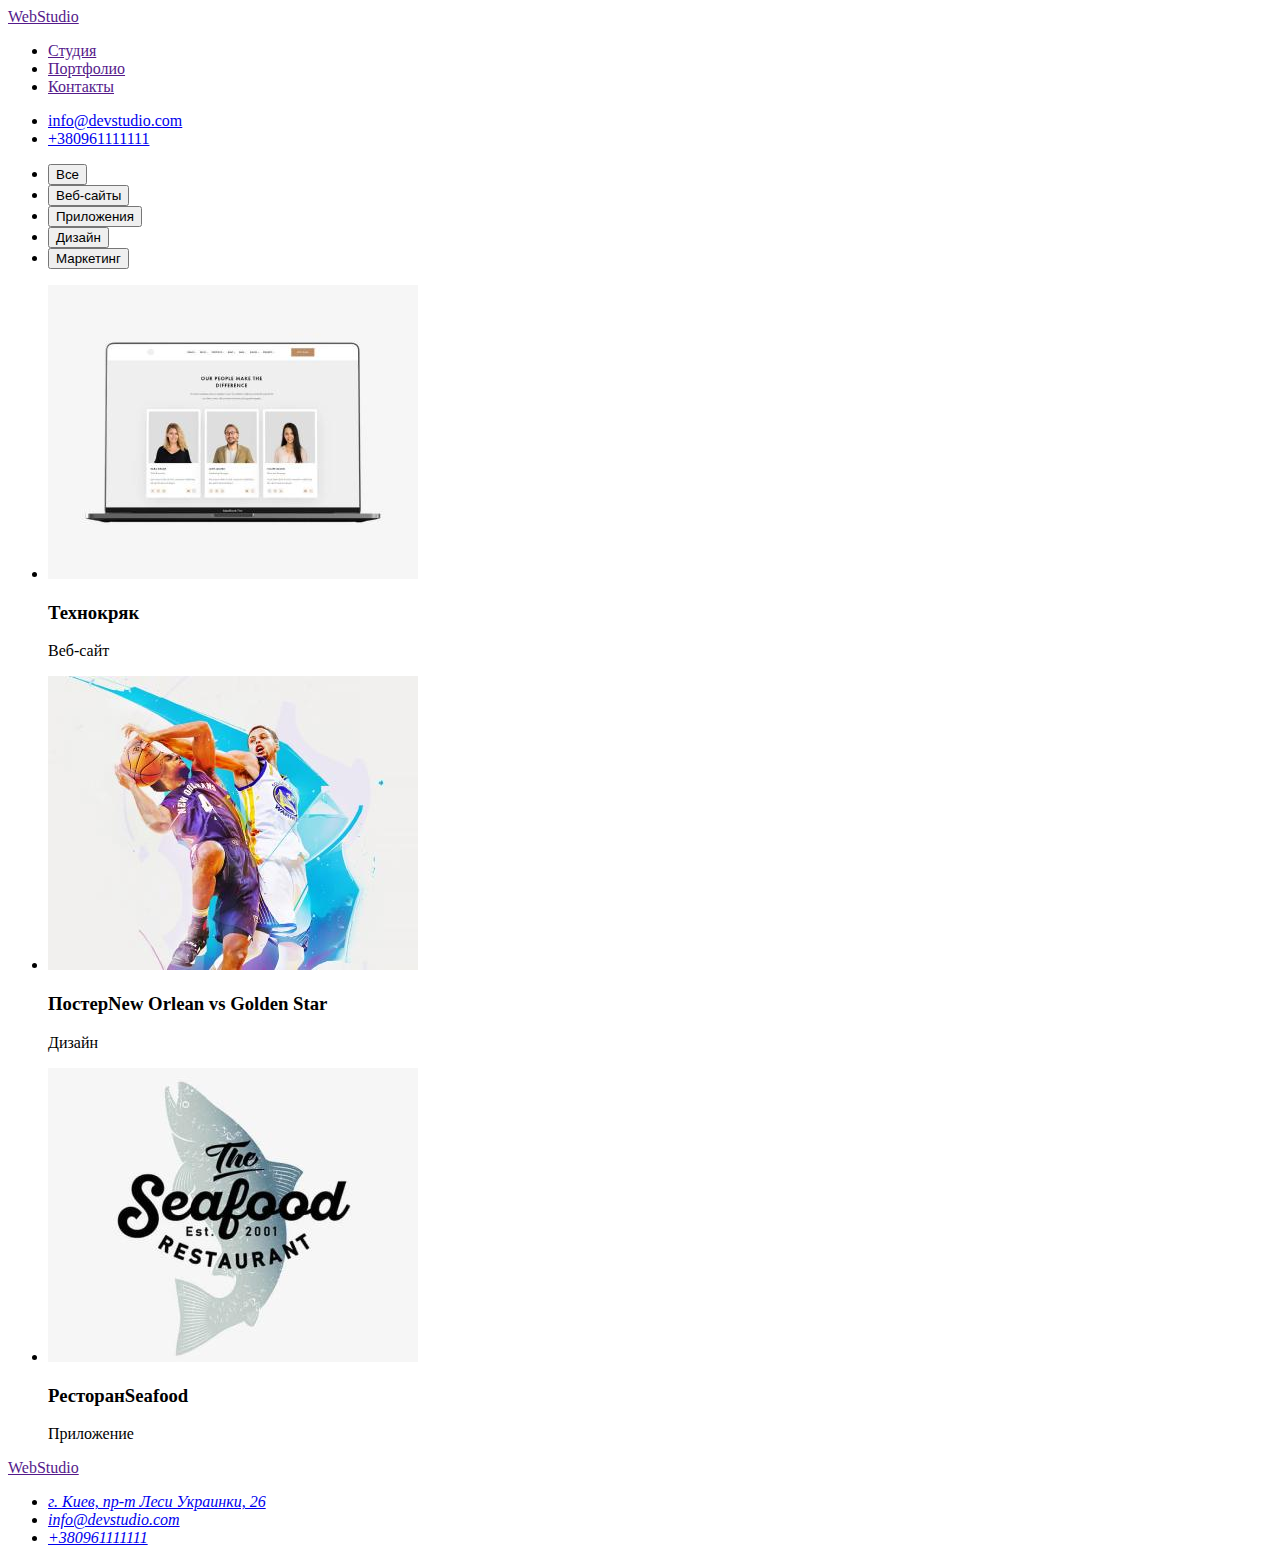
==== portfolio.html @ 739d7d6f "1" ====
<!DOCTYPE html>
<html lang="ru">
<head>
    <meta charset="UTF-8">
    <meta http-equiv="X-UA-Compatible" content="IE=edge">
    <meta name="viewport" content="width=device-width, initial-scale=1.0">
    <title>Document</title>
</head>
<body>
    <div>
<!-- Новигация, контакты и тд -->
    <header>
        <nav>
            <a href="" lang="en">WebStudio</a>

            <ul>
                <li><a href="">Студия</a></li>
                <li><a href="">Портфолио</a></li>
                <li><a href="">Контакты</a></li>
            </ul>
        </nav>
        <ul>
            <li>
                <a href="mailto:info@devstudio.com">info@devstudio.com</a>
            </li>
            <li>
                <a href="tel:+380961111111">+380961111111</a>
            </li>
        </ul>
    </header>

    <main>

        <section>

            <ul>
                <li><button type="button">Все</button></li>
                <li><button type="button">Веб-сайты</button></li>
                <li><button type="button">Приложения</button></li>
                <li><button type="button">Дизайн</button></li>
                <li><button type="button">Маркетинг</button></li>
            </ul>
            <ul>
                <li>
                    <img src="./images/img(nout).jpg" alt="" width="370" height="294">
                    <h3>Технокряк</h3>
                    <p>Веб-сайт</p>
                </li>
                <li>
                    <img src="./images/img(basket).jpg" alt="" width="370" height="294">
                    <h3>Постер<span lang="en">New Orlean vs Golden Star</span></h3>
                    <p>Дизайн</p>
                </li>
                <li>
                    <img src="./images/img(seafood).jpg" alt="" width="370" height="294">
                    <h3>Ресторан<span lang="en">Seafood</span></h3>
                    <p>Приложение</p>
                </li>
            </ul>


        </section>

    </main>

    <footer>
        <a href="" lang="en">WebStudio</a>
        <address>
            <ul>
                <li>
                    <a href="https://goo.gl/maps/cScgRgd44BL1W8yu9" target="_blank" rel="noopener noreferrer">г. Киев, пр-т
                        Леси Украинки, 26</a>
                </li>
                <li>
                    <a href="mailto:info@devstudio.com">info@devstudio.com</a>
                </li>
                <li>
                    <a href="tel:+380961111111">+380961111111</a>
                </li>
            </ul>
        </address>
    </footer>

    </div>
</body>
</html>
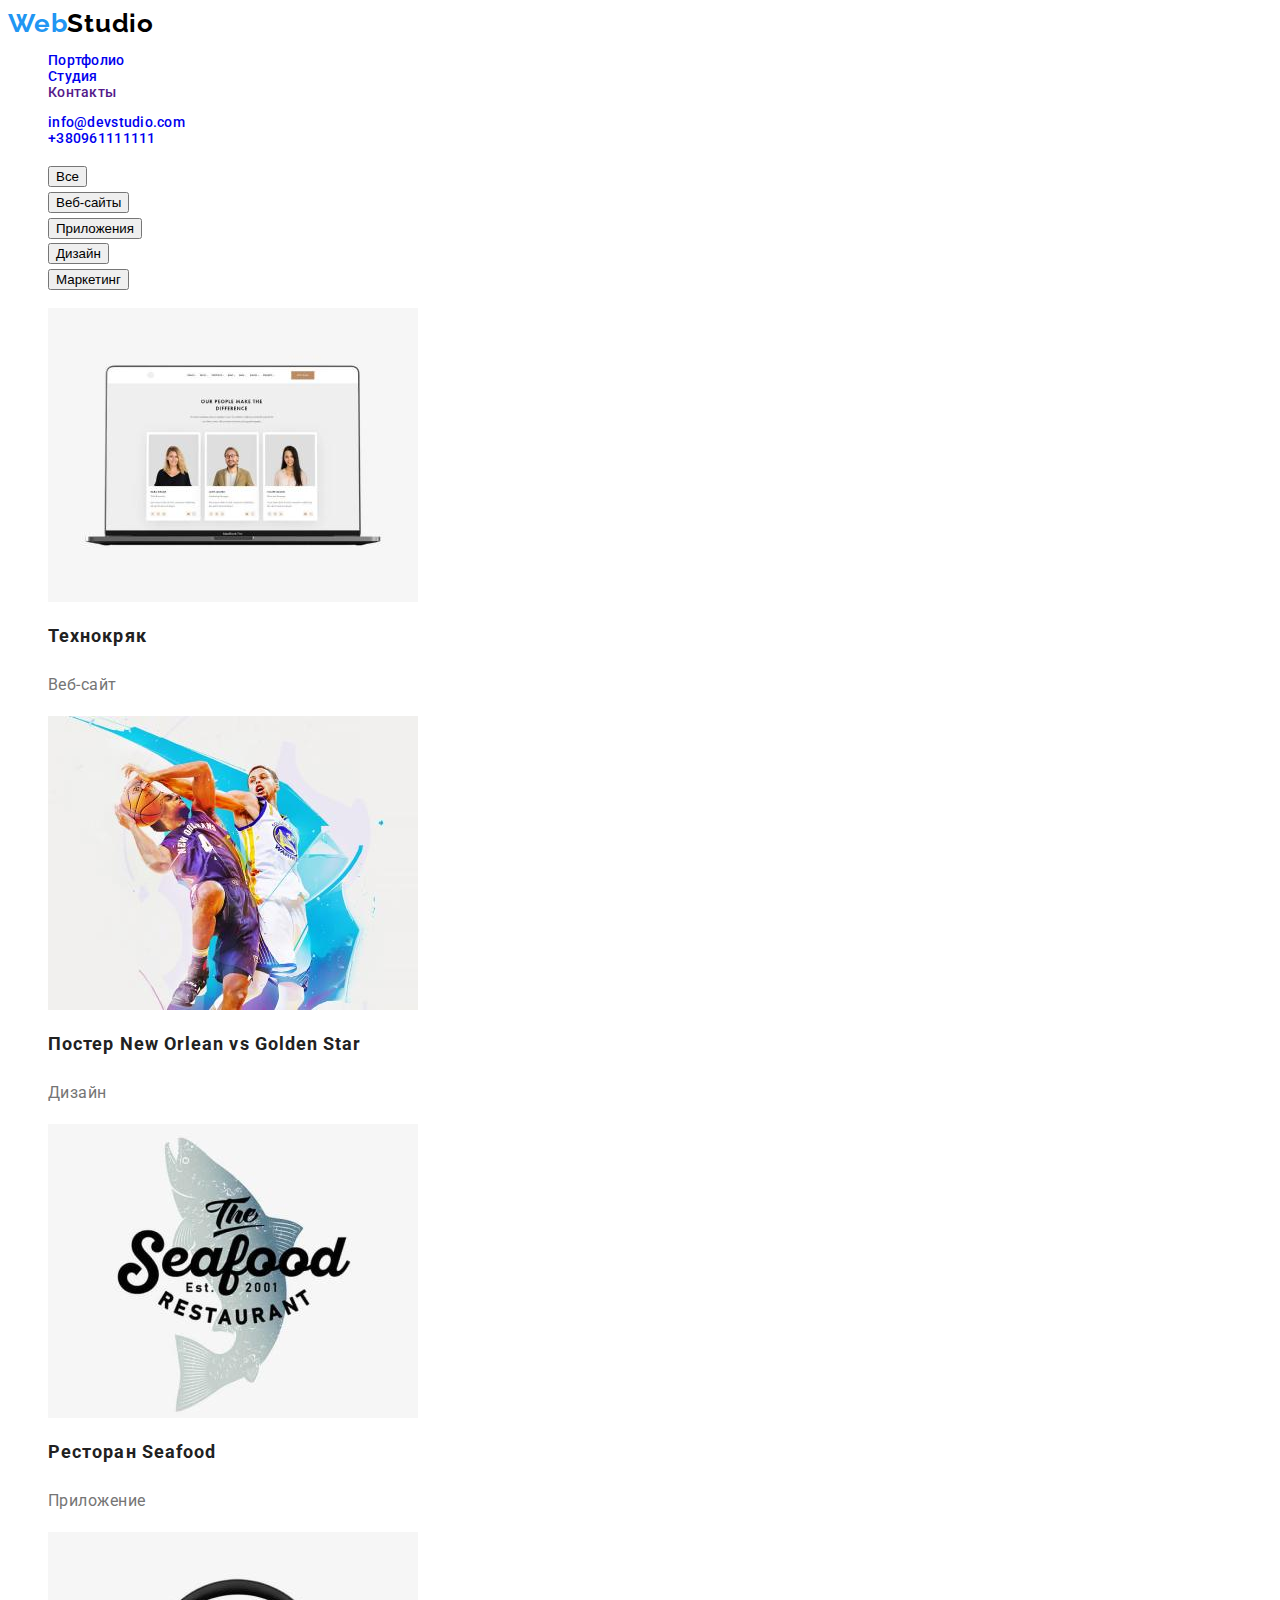
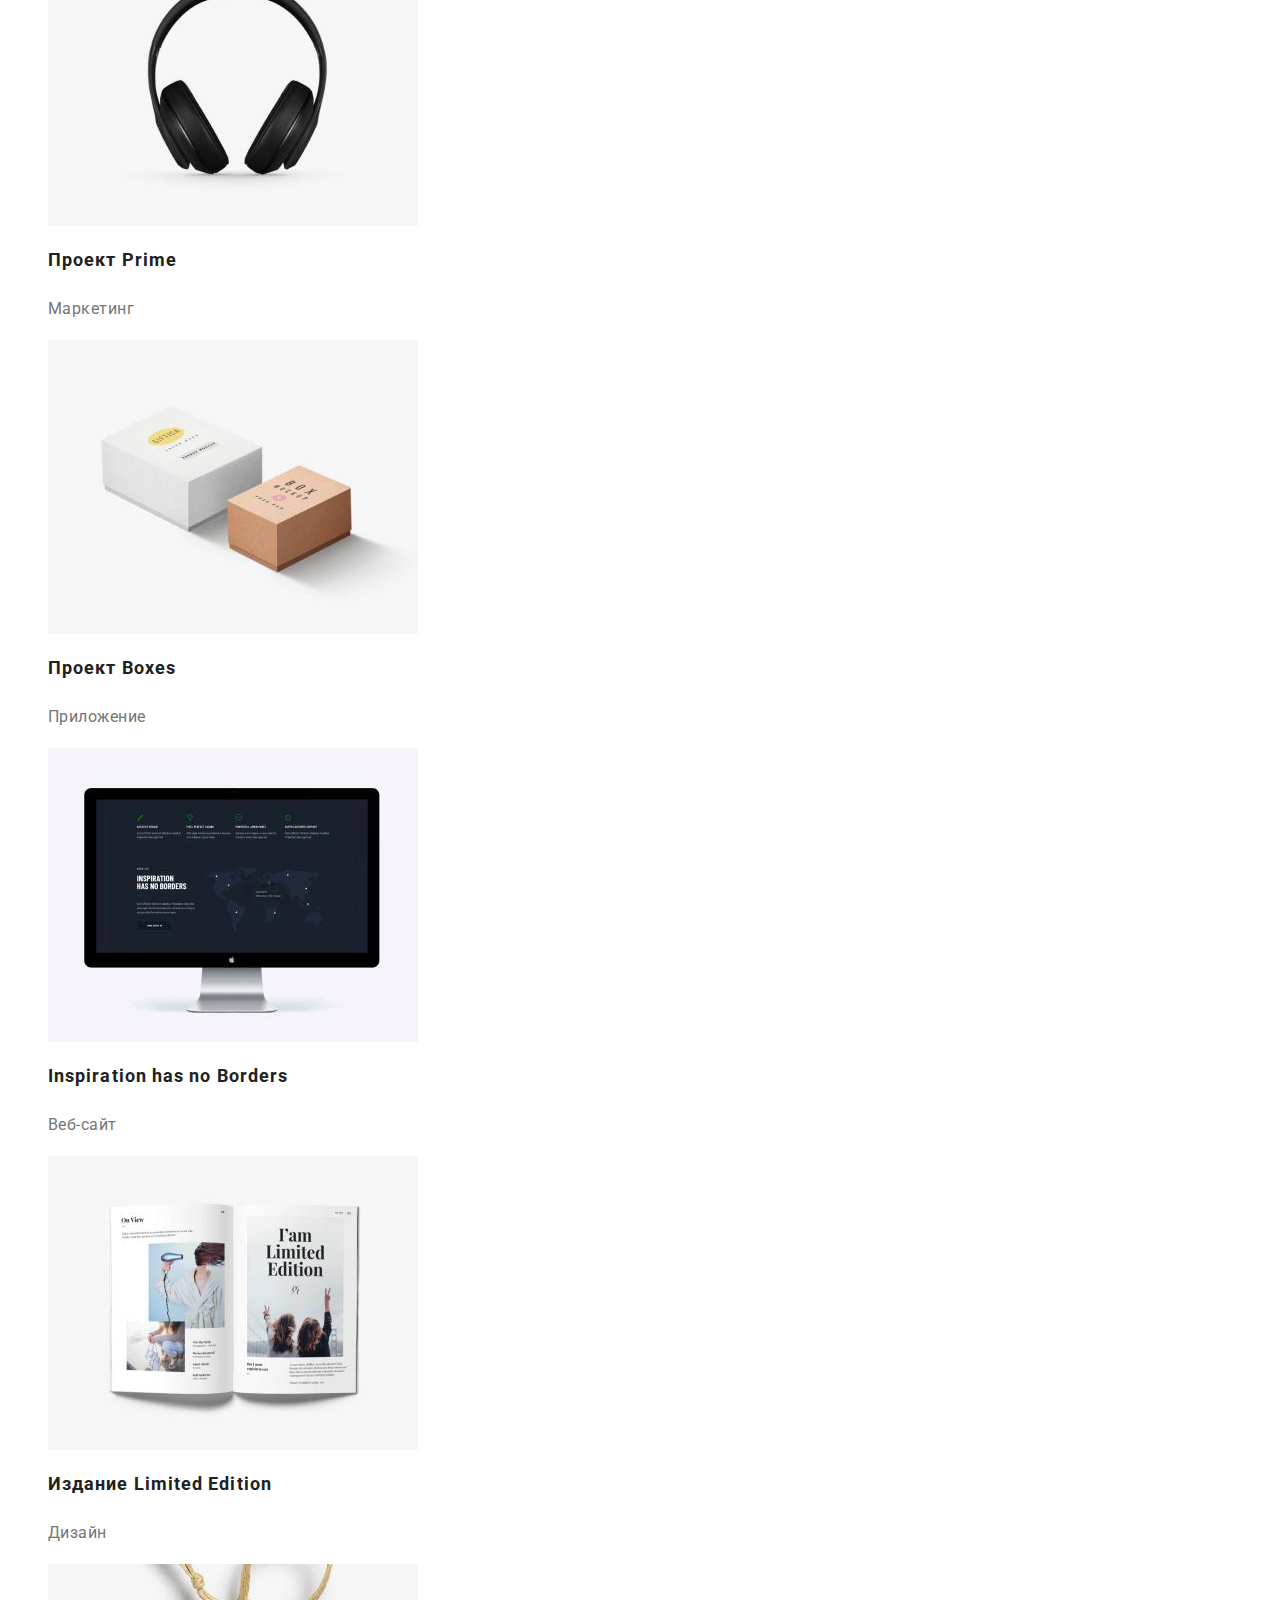
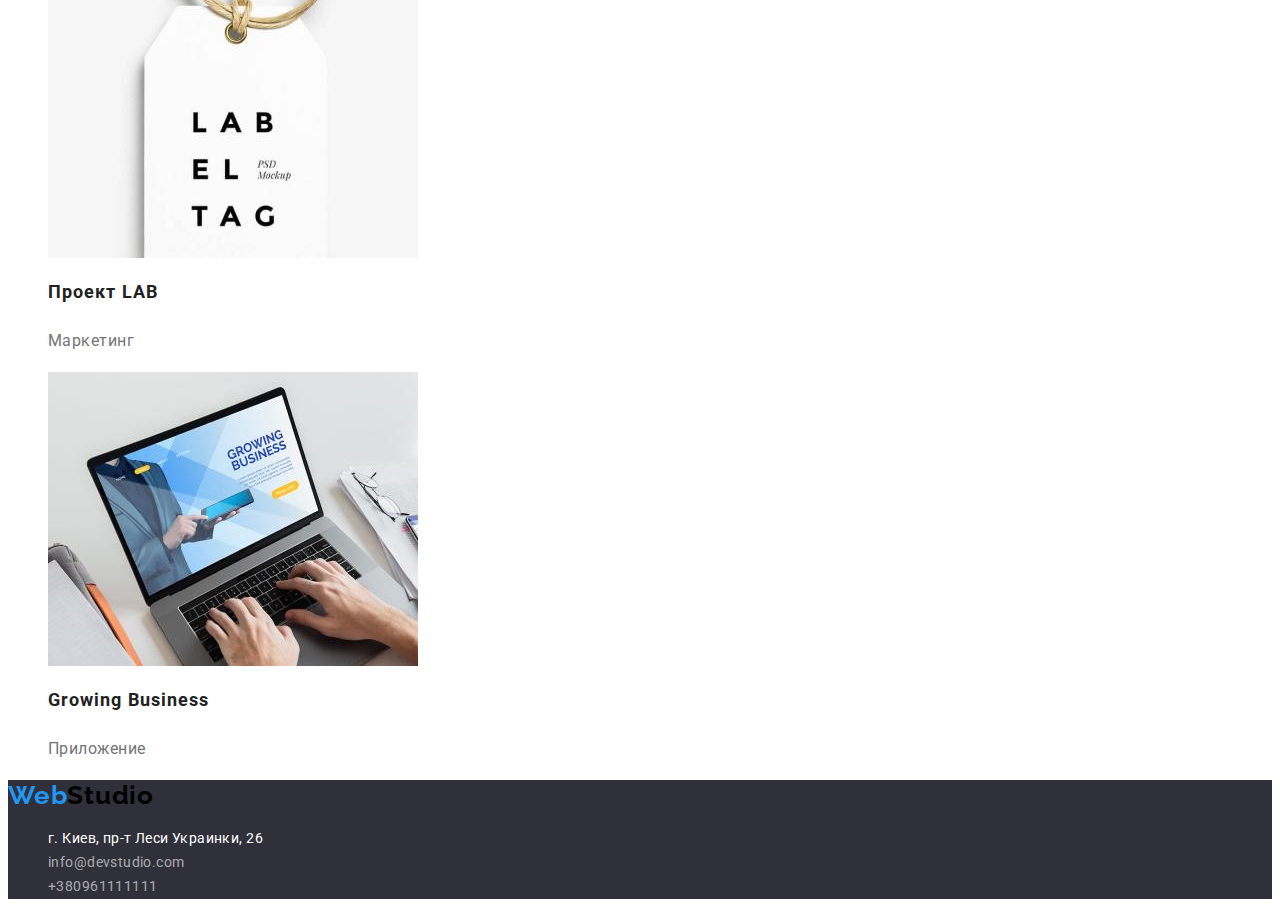
==== commit 99276fbf: "Сдача ДЗ на проверку" ====
--- a/portfolio.html
+++ b/portfolio.html
@@ -5,82 +5,115 @@
     <meta http-equiv="X-UA-Compatible" content="IE=edge">
     <meta name="viewport" content="width=device-width, initial-scale=1.0">
     <title>Document</title>
+    <link rel="preconnect" href="https://fonts.googleapis.com">
+    <link rel="preconnect" href="https://fonts.gstatic.com" crossorigin>
+    <link href="https://fonts.googleapis.com/css2?family=Raleway:wght@700&family=Roboto:wght@400;500;700;900&display=swap"
+        rel="stylesheet">
+    <link rel="stylesheet" href="./css/styles.css">
 </head>
 <body>
-    <div>
-<!-- Новигация, контакты и тд -->
-    <header>
-        <nav>
-            <a href="" lang="en">WebStudio</a>
 
-            <ul>
-                <li><a href="">Студия</a></li>
-                <li><a href="">Портфолио</a></li>
-                <li><a href="">Контакты</a></li>
-            </ul>
-        </nav>
-        <ul>
-            <li>
-                <a href="mailto:info@devstudio.com">info@devstudio.com</a>
-            </li>
-            <li>
-                <a href="tel:+380961111111">+380961111111</a>
-            </li>
+<!----------------------------HEADER------------------------>
+<header class="header">
+    <nav class="header-nav">
+        <a href="" lang="en" class="header-logo link"><span lang="en">Web</span>Studio</a>
+
+        <ul class="header-list list">
+            <li><a class="header-item link" href="./portfolio.html" >Портфолио</a></li>
+            <li><a class="header-item link" href="./index.html" >Студия</a></li>
+            <li><a class="header-item link" href="">Контакты</a></li>
         </ul>
-    </header>
+    </nav>
+    <ul class="header-contact list">
+        <li>
+            <a class="header-mail link" href="mailto:info@devstudio.com">info@devstudio.com</a>
+        </li>
+        <li>        
+            <a class="header-tel link" href="tel:+380961111111">+380961111111</a>
+        </li>
+    </ul>
+</header>
 
     <main>
 
-        <section>
+        <section class="portfolio">
 
-            <ul>
-                <li><button type="button">Все</button></li>
-                <li><button type="button">Веб-сайты</button></li>
-                <li><button type="button">Приложения</button></li>
-                <li><button type="button">Дизайн</button></li>
-                <li><button type="button">Маркетинг</button></li>
+            <ul class="buttons-list list">
+                <li class="nav-button"><button type="button">Все</button></li>
+                <li class="nav-button"><button type="button">Веб-сайты</button></li>
+                <li class="nav-button"><button type="button">Приложения</button></li>
+                <li class="nav-button"><button type="button">Дизайн</button></li>
+                <li class="nav-button"><button type="button">Маркетинг</button></li>
             </ul>
-            <ul>
-                <li>
-                    <img src="./images/img(nout).jpg" alt="" width="370" height="294">
-                    <h3>Технокряк</h3>
-                    <p>Веб-сайт</p>
+            <ul class="project-list list">
+                <li class="project-item">
+                    <img class="project-img" src="./images/img(nout).jpg" alt="" width="370" height="294">
+                    <h1 class="project-title">Технокряк</h1> 
+                    <p class="project-text">Веб-сайт</p>
                 </li>
-                <li>
-                    <img src="./images/img(basket).jpg" alt="" width="370" height="294">
-                    <h3>Постер<span lang="en">New Orlean vs Golden Star</span></h3>
-                    <p>Дизайн</p>
+                <li class="project-item">
+                    <img class="project-img" src="./images/img(basket).jpg" alt="" width="370" height="294">
+                    <h1 class="project-title">Постер <span lang="en">New Orlean vs Golden Star</span></h1>
+                    <p class="project-text">Дизайн</p>
                 </li>
-                <li>
-                    <img src="./images/img(seafood).jpg" alt="" width="370" height="294">
-                    <h3>Ресторан<span lang="en">Seafood</span></h3>
-                    <p>Приложение</p>
+                <li class="project-item">
+                    <img class="project-img" src="./images/img(seafood).jpg" alt="" width="370" height="294">
+                    <h1 class="project-title">Ресторан <span lang="en">Seafood</span></h1>
+                    <p class="project-text">Приложение</p>
+                </li>
+                <li class="project-item"> 
+                    <img class="project-img" src="./images/img1.jpg" alt="" width="370" height="294">
+                    <h1 class="project-title">Проект <span lang="en">Prime</span></h1>
+                    <p class="project-text">Маркетинг</p>
+                </li>
+                <li class="project-item">
+                    <img class="project-img" src="./images/img2.jpg" alt="" width="370" height="294">
+                    <h1 class="project-title">Проект <span lang="en">Boxes</span></h1> 
+                    <p class="project-text">Приложение</p>
+                </li>
+                <li class="project-item">
+                    <img class="project-img" src="./images/img3.jpg" alt="" width="370" height="294">
+                    <h1 class="project-title" lang="en">Inspiration has no Borders</h1>
+                    <p class="project-text">Веб-сайт</p>
+                </li>
+
+                <li class="project-item">
+                    <img class="project-img" src="./images/img4.jpg" alt="" width="370" height="294">
+                    <h1 class="project-title">Издание <span lang="en">Limited Edition</span></h1>
+                    <p class="project-text">Дизайн</p>
+                </li>
+                <li class="project-item">
+                    <img class="project-img" src="./images/img5.jpg" alt="" width="370" height="294">
+                    <h1 class="project-title">Проект <span lang="en">LAB</span></h1>
+                    <p class="project-text">Маркетинг</p>
+                </li>
+                <li class="project-item">
+                    <img class="project-img" src="./images/img6.jpg" alt="" width="370" height="294">
+                    <h1 class="project-title" lang="en">Growing Business</h1>
+                    <p class="project-text">Приложение</p>
                 </li>
             </ul>
-
 
         </section>
 
     </main>
 
-    <footer>
-        <a href="" lang="en">WebStudio</a>
-        <address>
-            <ul>
+    <footer class="footer">
+        <a href="" lang="en" class="footer-logo link"><span lang="en">Web</span>Studio</a>
+        <address class="footer-contact">
+            <ul class="footer-list list">
                 <li>
-                    <a href="https://goo.gl/maps/cScgRgd44BL1W8yu9" target="_blank" rel="noopener noreferrer">г. Киев, пр-т
-                        Леси Украинки, 26</a>
+                    <a class="footer-adress link" href="https://goo.gl/maps/cScgRgd44BL1W8yu9" target="_blank" rel="noopener noreferrer">г. Киев, пр-т Леси Украинки, 26</a>
                 </li>
                 <li>
-                    <a href="mailto:info@devstudio.com">info@devstudio.com</a>
+                    <a class="footer-mail link" href="mailto:info@devstudio.com">info@devstudio.com</a>
                 </li>
                 <li>
-                    <a href="tel:+380961111111">+380961111111</a>
+                    <a class="footer-tel link" href="tel:+380961111111">+380961111111</a>
                 </li>
             </ul>
         </address>
     </footer>
 
-    </div>
 </body>
 </html>--- a/css/styles.css
+++ b/css/styles.css
@@ -0,0 +1,393 @@
+body {
+  background-color: #ffffff;
+  color: #212121;
+}
+:root {
+  --basic-text-color: #212121;
+  --secondary-text-color: #757575;
+}
+
+.link {
+  text-decoration: none;
+}
+.list {
+  list-style: none;
+}
+
+/*-----------------------HEADER-----------------------*/
+
+.header-logo {
+  color: #000000;
+  font-family: "Raleway", sans-serif;
+  font-weight: 700;
+  font-size: 26px;
+  line-height: 1.19;
+  letter-spacing: 0.03em;
+}
+.header-logo span {
+  color: #2196f3;
+}
+.header-list {
+  color: #212121;
+  font-family: "Roboto";
+  font-weight: 500;
+  font-size: 14px;
+  line-height: 1.14;
+  letter-spacing: 0.02em;
+}
+.header-list :hover {
+  color: #2196f3;
+}
+.header-list :focus {
+  color: green;
+}
+.header-contact {
+  color: #757575;
+  font-family: "Roboto";
+  font-style: normal;
+  font-weight: 500;
+  font-size: 14px;
+  line-height: 1.14;
+  letter-spacing: 0.02em;
+}
+.header-contact :hover {
+  color: #2196f3;
+}
+.header-contact :focus {
+  color: green;
+}
+
+/*------------------------HERO-----------------------*/
+
+.hero {
+  background-color: #2f303a;
+}
+
+.hero-title {
+  font-family: "Roboto";
+  font-weight: 900;
+  font-size: 44px;
+  line-height: 1.36;
+  text-align: center;
+  letter-spacing: 0.06em;
+  text-transform: uppercase;
+  color: #ffffff;
+}
+.hero-btn {
+  font-family: "Roboto";
+  font-weight: 700;
+  font-size: 16px;
+  line-height: 1.87;
+  letter-spacing: 0.06em;
+  color: #ffffff;
+}
+.hero-btn {
+  background-color: #2196f3;
+}
+.hero-btn:hover {
+  background-color: #188ce8;
+}
+.hero-btn:focus {
+  color: green;
+}
+
+/*------------------------PRIORITY----------------------*/
+
+.priority-title {
+  color: var(--basic-text-color);
+  font-family: "Roboto";
+  font-weight: 700;
+  font-size: 14px;
+  line-height: 1.14;
+  letter-spacing: 0.03em;
+  text-transform: uppercase;
+}
+
+.priority-text {
+  color: var(--secondary-text-color);
+  font-family: "Roboto";
+  font-weight: 400;
+  font-size: 14px;
+  line-height: 1.71;
+  letter-spacing: 0.03em;
+}
+
+/*----------------------WORK EXAMPLES---------------------*/
+
+.example-title {
+  color: var(--basic-text-color);
+  font-family: "Roboto", sans-serif;
+  font-weight: 700;
+  font-size: 36px;
+  line-height: 1.16;
+  text-align: center;
+  letter-spacing: 0.03em;
+}
+
+/*--------------------------TEAM-------------------------*/
+
+.team-title {
+  color: var(--basic-text-color);
+  font-family: Roboto;
+  font-weight: 700;
+  font-size: 36px;
+  line-height: 1.16;
+  text-align: center;
+  letter-spacing: 0.03em;
+}
+.team-subtitle {
+  color: var(--basic-text-color);
+  font-family: Roboto;
+  font-weight: 500;
+  font-size: 16px;
+  line-height: 1.18;
+  letter-spacing: 0.03em;
+}
+.team-text {
+  color: var(--secondary-text-color);
+  font-family: Roboto;
+  font-weight: 400;
+  font-size: 16px;
+  line-height: 1.18;
+  letter-spacing: 0.03em;
+}
+
+/*-------------------------FOOTER-------------------------*/
+
+.footer {
+  background-color: #2f303a;
+}
+.footer-logo {
+  color: #000000;
+  font-family: "Raleway", sans-serif;
+  font-weight: 700;
+  font-size: 26px;
+  line-height: 1.19;
+  letter-spacing: 0.03em;
+}
+.footer-logo span {
+  color: #2196f3;
+}
+.footer-adress {
+  font-family: Roboto;
+  font-style: normal;
+  font-weight: 400;
+  font-size: 14px;
+  line-height: 1.71;
+  letter-spacing: 0.03em;
+  color: #ffffff;
+}
+.footer-mail,
+.footer-tel {
+  font-family: Roboto;
+  font-style: normal;
+  font-weight: 400;
+  font-size: 14px;
+  line-height: 1.71;
+  letter-spacing: 0.03em;
+  color: rgba(255, 255, 255, 0.6);
+}
+.footer-list :hover {
+  color: #2196f3;
+}
+.footer-list :focus {
+  color: green;
+}
+
+/*=======================PORTFOLIO===================*/
+/*-------------------Portfolio buttons------------------*/
+
+.buttons-list {
+  font-family: Roboto;
+  font-style: normal;
+  font-weight: 500;
+  font-size: 16px;
+  line-height: 1.62;
+  letter-spacing: 0.03em;
+  color: var(--basic-text-color)
+}
+.nav-button :hover {
+  background-color: #2196f3;
+  color: #ffffff;
+}
+
+/*---------------------Project----------------------*/
+
+.project-title {
+  font-family: Roboto;
+  font-style: normal;
+  font-weight: 700;
+  font-size: 18px;
+  line-height: 2;
+  letter-spacing: 0.06em;
+  color: var(--basic-text-color)
+}
+.project-text {
+  font-family: Roboto;
+  font-style: normal;
+  font-weight: 400;
+  font-size: 16px;
+  line-height: 1.87;
+  letter-spacing: 0.03em;
+  color: var(--secondary-text-color)
+}
+
+/* body {
+  background-color: #ffffff;
+  position: relative;
+  width: 1600px;
+  height: 2349px;
+}
+
+:root {
+  --primary-text-color: #212121;
+  --secondary-text-color: #757575;
+}
+/*-------HEADER--------*/
+/*.logo-text {
+  color: #000000;
+}
+.logo-text span {
+  color: #2196f3;
+}
+.header-list {
+  color: var(--primary-text-color);
+  font-family: roboto;
+  font-weight: 500;
+  font-size: 14px;
+  line-height: 16px;
+  letter-spacing: 0.02em;
+}
+.header-list:hover,
+.header-list:focus {
+  color: #2196f3;
+}
+
+.header-contact a {
+  color: #757575;
+  font-family: roboto;
+  font-weight: 500;
+  font-size: 14px;
+  line-height: 16px;
+  letter-spacing: 0.02em;
+}
+.header-tel:hover{
+  color: #2196f3;
+}
+.header-mail:hover{
+  color: #2196f3;
+}
+
+/*Герой, слоган*/
+/*.hero {
+  filter: drop-shadow(0px 4px 4px rgba(0, 0, 0, 0.25))
+    drop-shadow(0px 4px 4px rgba(0, 0, 0, 0.25));
+}
+.hero {
+  background: #2F303A;
+}
+.hero-text {
+  color: #ffffff;
+  font-family: roboto;
+  font-weight: 900;
+  font-size: 44px;
+  line-height: 1.36;
+  text-align: center;
+  letter-spacing: 0.06em;
+  text-transform: uppercase;
+}
+
+.hero-button {
+  background-color: #2196f3;
+  color: #ffffff;
+  font-family: roboto;
+  font-weight: 700;
+  font-size: 16px;
+  line-height: 1.89;
+  text-align: center;
+  letter-spacing: 0.06em;
+  display: flex;
+  align-items: center;
+  border: transparent;
+}
+.hero-button:hover {
+  color: #188ce8;
+}
+.hero-button:focus{
+  color: green;
+}
+
+/*Приоритет*/
+
+/*.priority {
+  background-color: orange
+}
+
+.prof-skils h3 {
+  color: var(--primary-text-color);
+  font-family: roboto;
+  font-weight: 700;
+  font-size: 14px;
+  line-height: 16px;
+  letter-spacing: 0.03em;
+  text-transform: uppercase;
+}
+
+.list {
+  list-style: none;
+}
+
+.prof-skils p {
+  color: var(--secondary-text-color);
+  font-family: roboto;
+  font-weight: normal;
+  font-size: 14px;
+  line-height: 24px;
+  letter-spacing: 0.03em;
+}
+
+/*Вид деятельности*/
+
+/*.work {
+  color: var(--primary-text-color);
+  font-family: roboto;
+  font-weight: 700;
+  font-size: 14px;
+  line-height: 16px;
+  letter-spacing: 0.03em;
+  text-transform: uppercase;
+}
+
+/*Наша команда*/
+
+/*.team {
+  color: var(--primary-text-color);
+  font-family: roboto;
+  font-weight: 700;
+  font-size: 36px;
+  line-height: 42px;
+  letter-spacing: 0.03em;
+  text-align: center;
+}
+
+
+
+.title-igor {
+  color: var(--primary-text-color);
+  font-family: roboto;
+  font-weight: 500;
+  font-size: 16px;
+  line-height: 19px;
+  letter-spacing: 0.03em;
+  text-align: center;
+}
+
+.work-igor {
+  color: var(--secondary-text-color);
+  font-family: roboto;
+  
+  font-size: 16px;
+  line-height: 19px;
+  letter-spacing: 0.03em;
+  text-align: center;
+  */
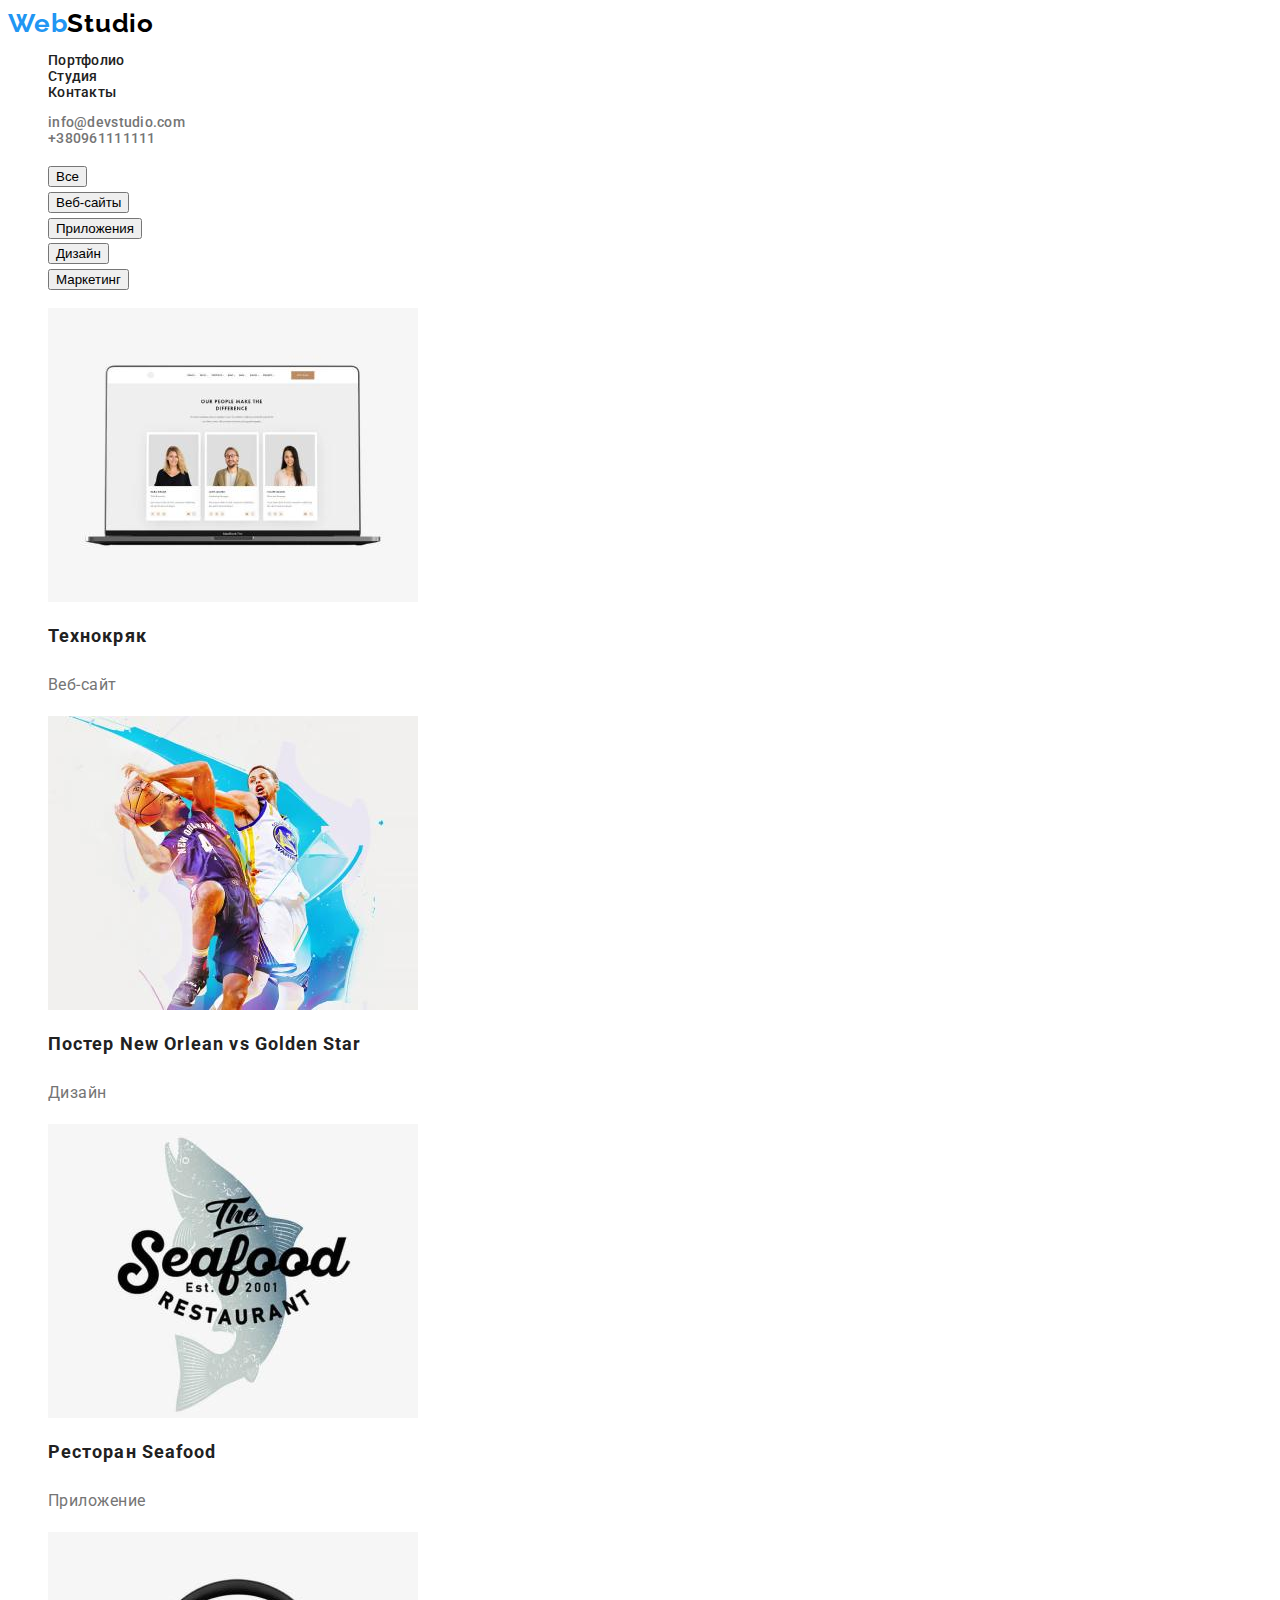
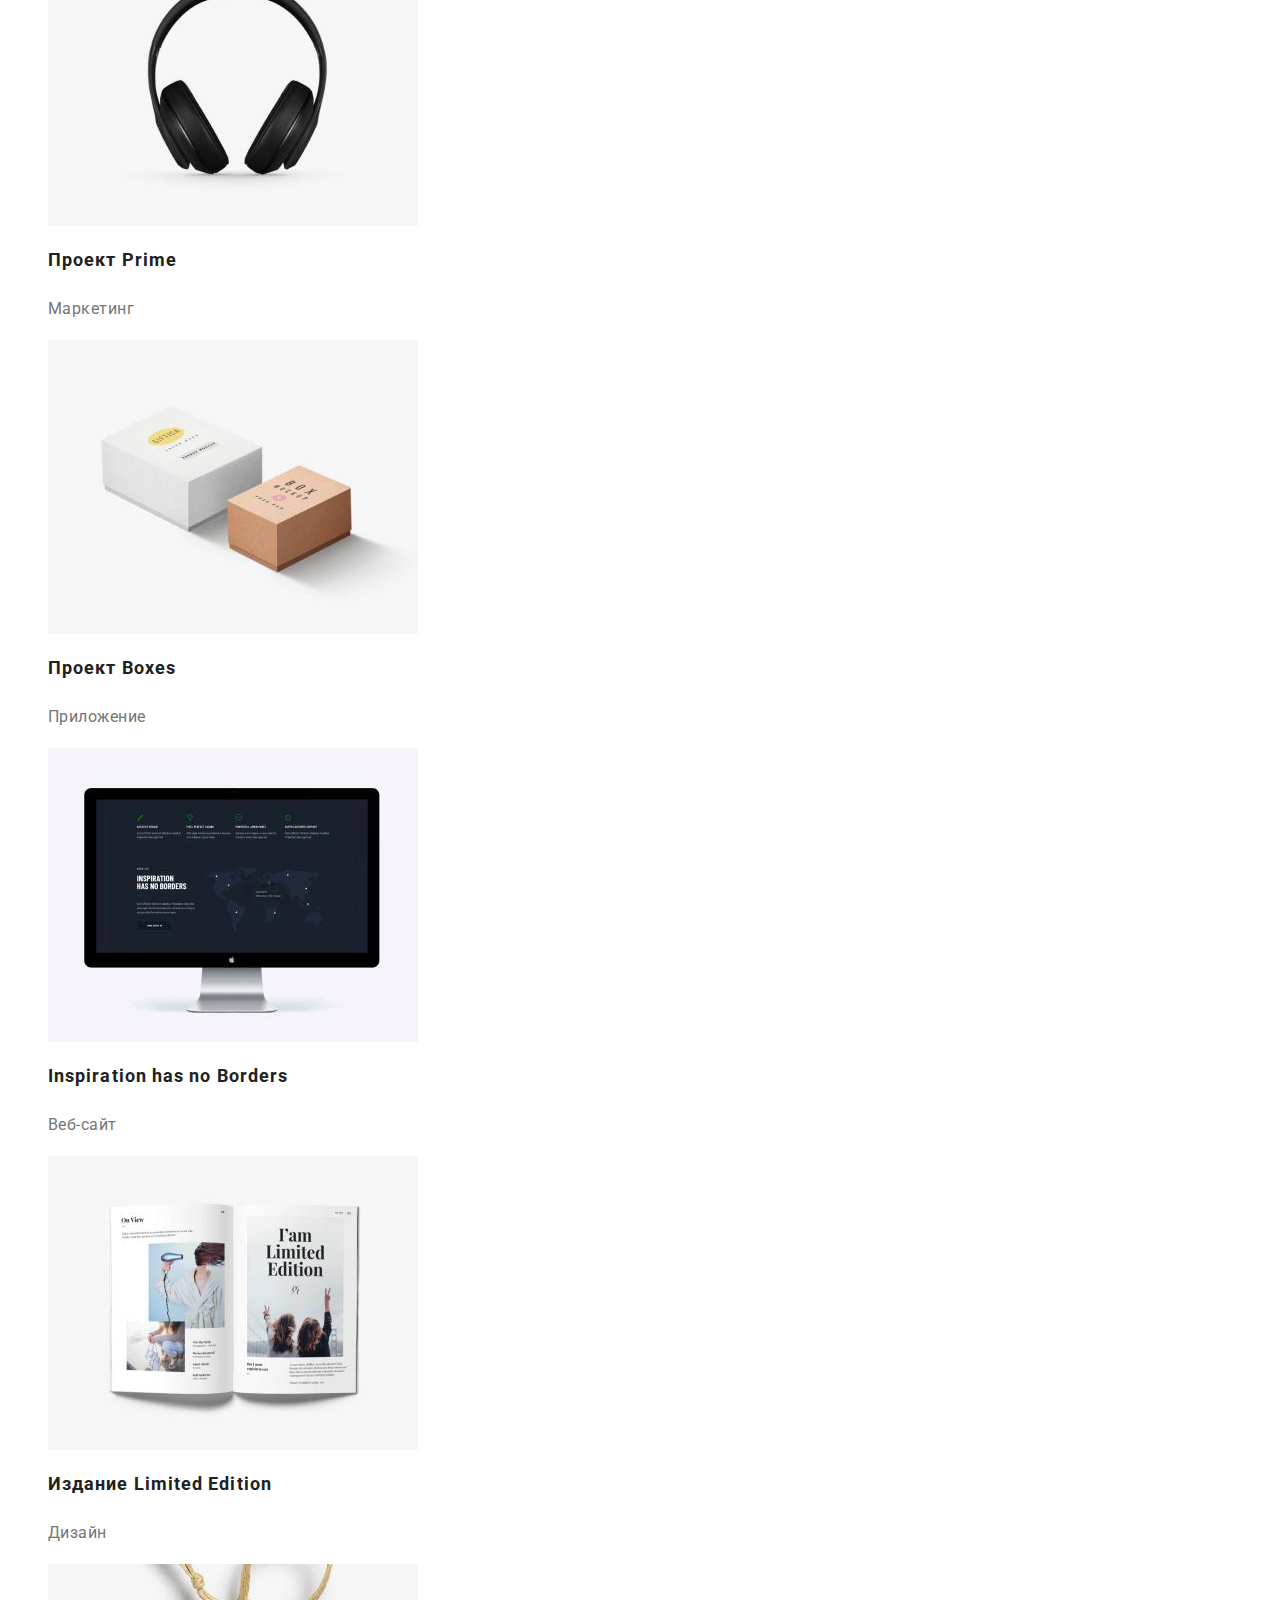
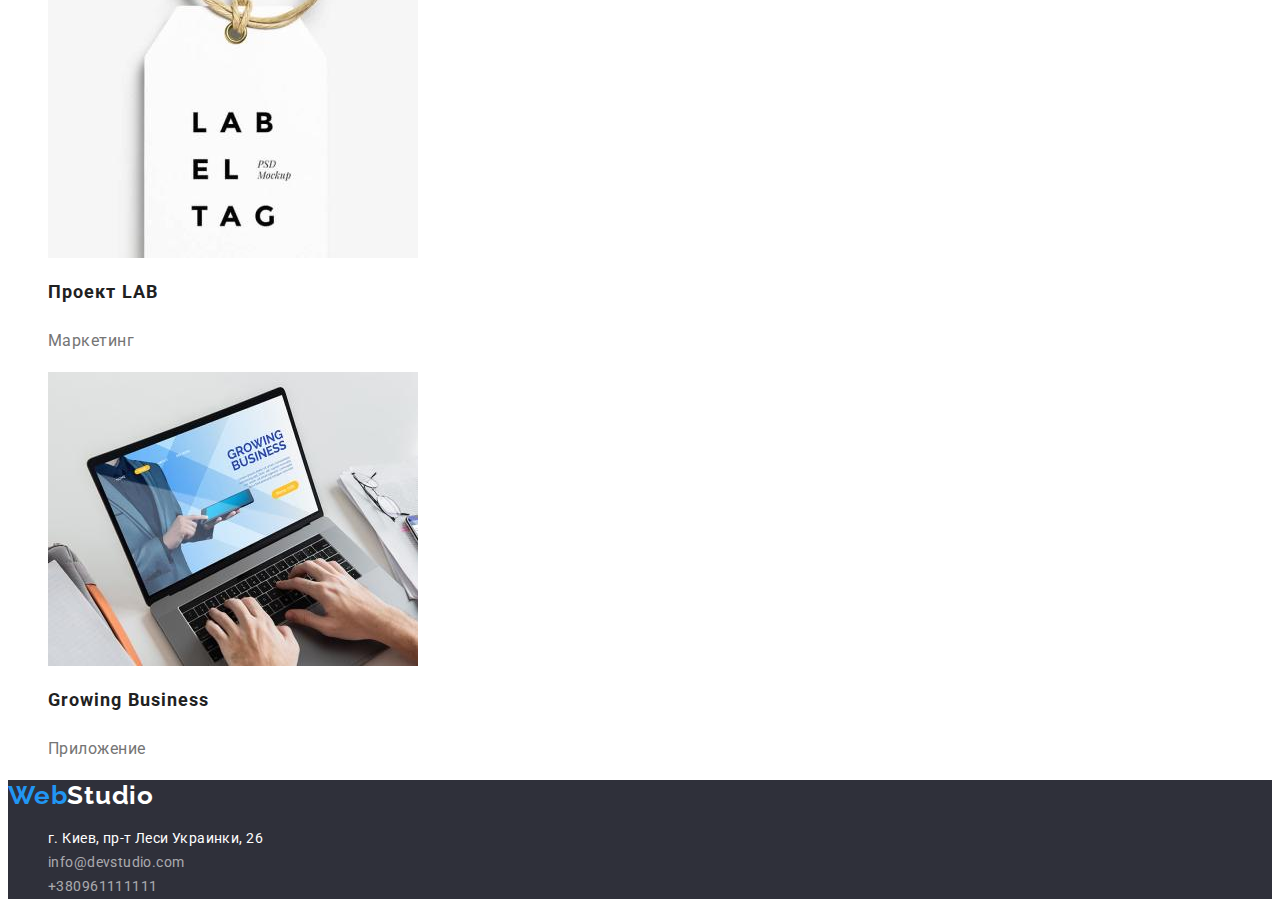
==== commit 2020dcf8: "дз2" ====
--- a/portfolio.html
+++ b/portfolio.html
@@ -13,7 +13,7 @@
 </head>
 <body>
 
-<!----------------------------HEADER------------------------>
+<!-- HEADER -->
 <header class="header">
     <nav class="header-nav">
         <a href="" lang="en" class="header-logo link"><span lang="en">Web</span>Studio</a>
@@ -47,48 +47,48 @@
             </ul>
             <ul class="project-list list">
                 <li class="project-item">
-                    <img class="project-img" src="./images/img(nout).jpg" alt="" width="370" height="294">
+                    <img class="project-img" src="./images/img(nout).jpg" alt="открытый ноутбук" width="370" height="294">
                     <h1 class="project-title">Технокряк</h1> 
                     <p class="project-text">Веб-сайт</p>
                 </li>
                 <li class="project-item">
-                    <img class="project-img" src="./images/img(basket).jpg" alt="" width="370" height="294">
+                    <img class="project-img" src="./images/img(basket).jpg" alt="постер с двумя баскетболистами" width="370" height="294">
                     <h1 class="project-title">Постер <span lang="en">New Orlean vs Golden Star</span></h1>
                     <p class="project-text">Дизайн</p>
                 </li>
                 <li class="project-item">
-                    <img class="project-img" src="./images/img(seafood).jpg" alt="" width="370" height="294">
+                    <img class="project-img" src="./images/img(seafood).jpg" alt="логотип ресторана морепродуктов" width="370" height="294">
                     <h1 class="project-title">Ресторан <span lang="en">Seafood</span></h1>
                     <p class="project-text">Приложение</p>
                 </li>
                 <li class="project-item"> 
-                    <img class="project-img" src="./images/img1.jpg" alt="" width="370" height="294">
+                    <img class="project-img" src="./images/img1.jpg" alt="наушники" width="370" height="294">
                     <h1 class="project-title">Проект <span lang="en">Prime</span></h1>
                     <p class="project-text">Маркетинг</p>
                 </li>
                 <li class="project-item">
-                    <img class="project-img" src="./images/img2.jpg" alt="" width="370" height="294">
-                    <h1 class="project-title">Проект <span lang="en">Boxes</span></h1> 
+                    <img class="project-img" src="./images/img2.jpg" alt="две коробочки" width="370" height="294">
+                    <h1 class="project-title">Проект <span lang="en">Boxes</span></h1>
                     <p class="project-text">Приложение</p>
                 </li>
                 <li class="project-item">
-                    <img class="project-img" src="./images/img3.jpg" alt="" width="370" height="294">
+                    <img class="project-img" src="./images/img3.jpg" alt="моритор" width="370" height="294">
                     <h1 class="project-title" lang="en">Inspiration has no Borders</h1>
                     <p class="project-text">Веб-сайт</p>
                 </li>
 
                 <li class="project-item">
-                    <img class="project-img" src="./images/img4.jpg" alt="" width="370" height="294">
+                    <img class="project-img" src="./images/img4.jpg" alt="открытый журнал" width="370" height="294">
                     <h1 class="project-title">Издание <span lang="en">Limited Edition</span></h1>
                     <p class="project-text">Дизайн</p>
                 </li>
                 <li class="project-item">
-                    <img class="project-img" src="./images/img5.jpg" alt="" width="370" height="294">
+                    <img class="project-img" src="./images/img5.jpg" alt="бирка" width="370" height="294">
                     <h1 class="project-title">Проект <span lang="en">LAB</span></h1>
                     <p class="project-text">Маркетинг</p>
                 </li>
                 <li class="project-item">
-                    <img class="project-img" src="./images/img6.jpg" alt="" width="370" height="294">
+                    <img class="project-img" src="./images/img6.jpg" alt="работа за ноутбуком" width="370" height="294">
                     <h1 class="project-title" lang="en">Growing Business</h1>
                     <p class="project-text">Приложение</p>
                 </li>
--- a/css/styles.css
+++ b/css/styles.css
@@ -1,10 +1,12 @@
 body {
   background-color: #ffffff;
   color: #212121;
+  font-family: "Roboto", sans-serif;
 }
 :root {
   --basic-text-color: #212121;
   --secondary-text-color: #757575;
+  --basic-text: "Roboto", sans-serif;
 }
 
 .link {
@@ -28,8 +30,8 @@
   color: #2196f3;
 }
 .header-list {
-  color: #212121;
-  font-family: "Roboto";
+  color: var(--basic-text-color);
+  font-family: var(--basic-text);
   font-weight: 500;
   font-size: 14px;
   line-height: 1.14;
@@ -41,9 +43,13 @@
 .header-list :focus {
   color: green;
 }
+.header-item {
+  color: currentColor;
+}
+
 .header-contact {
-  color: #757575;
-  font-family: "Roboto";
+  color: var(--secondary-text-color);
+  font-family: var(--basic-text);
   font-style: normal;
   font-weight: 500;
   font-size: 14px;
@@ -56,6 +62,10 @@
 .header-contact :focus {
   color: green;
 }
+.header-mail,
+.header-tel {
+  color: currentColor;
+}
 
 /*------------------------HERO-----------------------*/
 
@@ -64,7 +74,7 @@
 }
 
 .hero-title {
-  font-family: "Roboto";
+  font-family: var(--basic-text);
   font-weight: 900;
   font-size: 44px;
   line-height: 1.36;
@@ -158,7 +168,7 @@
   background-color: #2f303a;
 }
 .footer-logo {
-  color: #000000;
+  color: #ffffff;
   font-family: "Raleway", sans-serif;
   font-weight: 700;
   font-size: 26px;
@@ -197,14 +207,14 @@
 /*=======================PORTFOLIO===================*/
 /*-------------------Portfolio buttons------------------*/
 
-.buttons-list {
-  font-family: Roboto;
-  font-style: normal;
+.nav-button {
+  font-family: Roboto;
+  font-style: inherit;
   font-weight: 500;
   font-size: 16px;
   line-height: 1.62;
   letter-spacing: 0.03em;
-  color: var(--basic-text-color)
+  color: var(--basic-text-color);
 }
 .nav-button :hover {
   background-color: #2196f3;
@@ -220,7 +230,7 @@
   font-size: 18px;
   line-height: 2;
   letter-spacing: 0.06em;
-  color: var(--basic-text-color)
+  color: var(--basic-text-color);
 }
 .project-text {
   font-family: Roboto;
@@ -229,7 +239,7 @@
   font-size: 16px;
   line-height: 1.87;
   letter-spacing: 0.03em;
-  color: var(--secondary-text-color)
+  color: var(--secondary-text-color);
 }
 
 /* body {
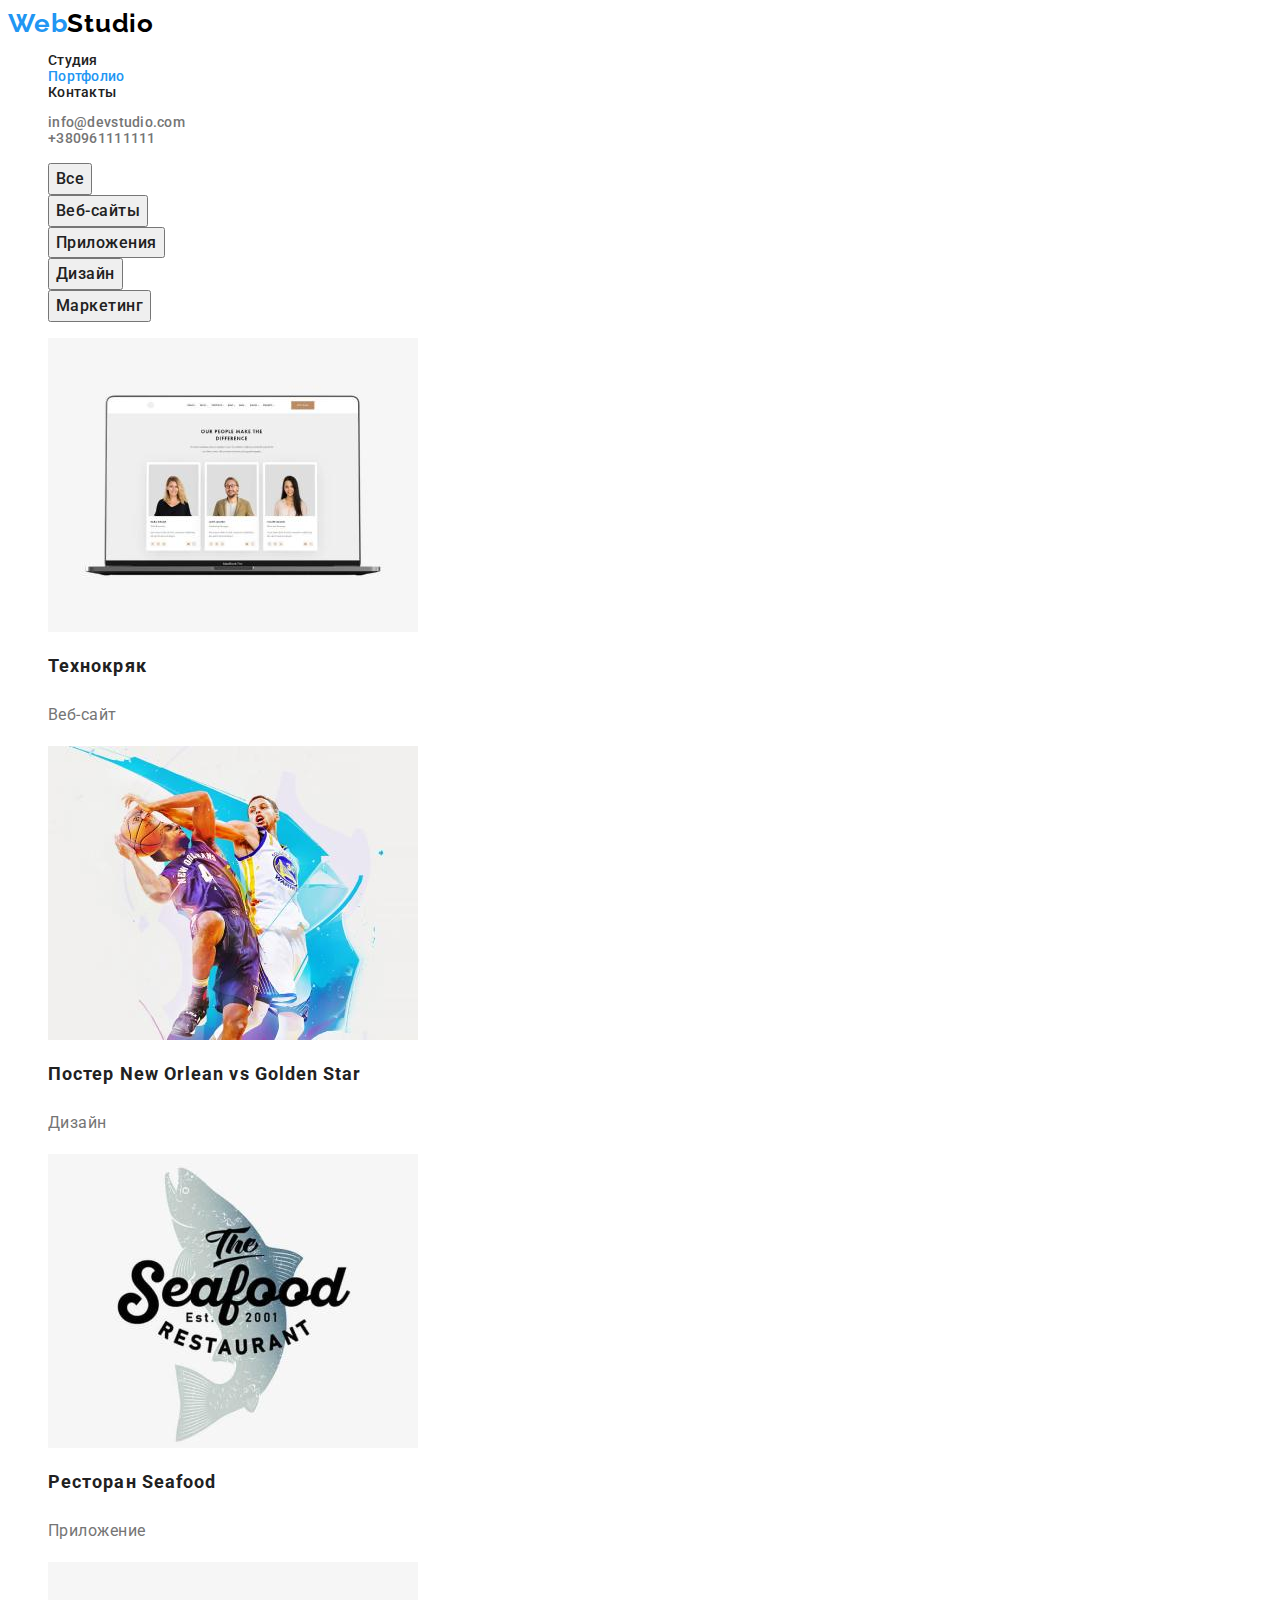
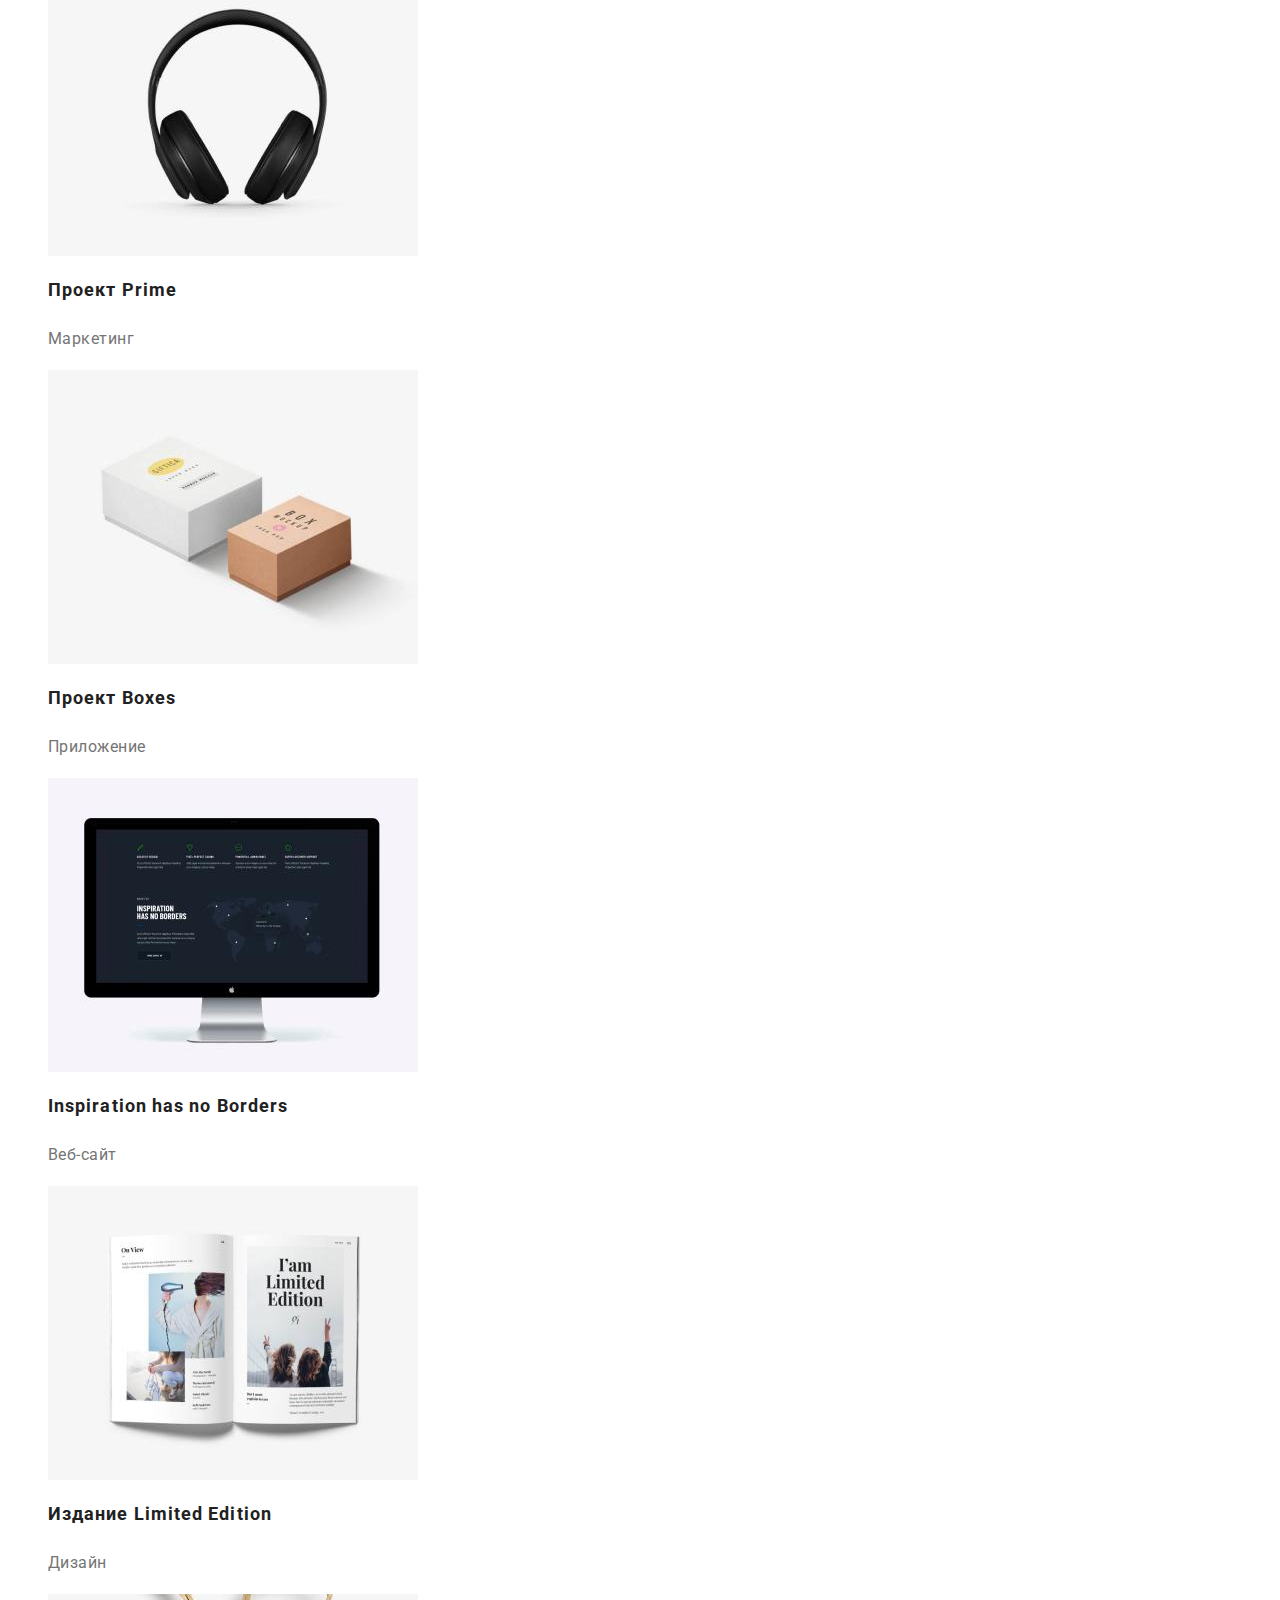
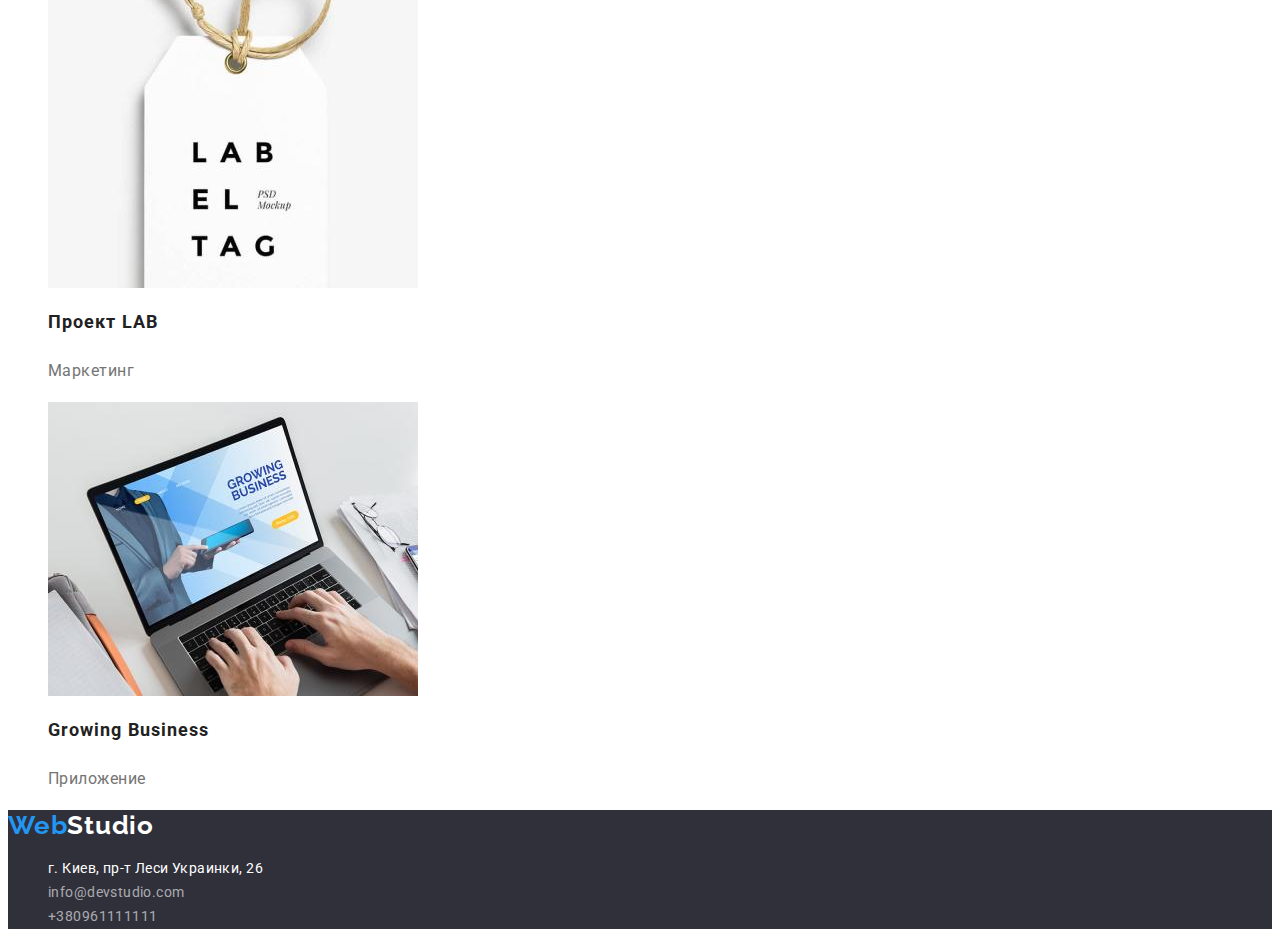
==== commit 77230071: "дз№2финиш" ====
--- a/portfolio.html
+++ b/portfolio.html
@@ -4,7 +4,7 @@
     <meta charset="UTF-8">
     <meta http-equiv="X-UA-Compatible" content="IE=edge">
     <meta name="viewport" content="width=device-width, initial-scale=1.0">
-    <title>Document</title>
+    <title>WebStudio</title>
     <link rel="preconnect" href="https://fonts.googleapis.com">
     <link rel="preconnect" href="https://fonts.gstatic.com" crossorigin>
     <link href="https://fonts.googleapis.com/css2?family=Raleway:wght@700&family=Roboto:wght@400;500;700;900&display=swap"
@@ -19,8 +19,8 @@
         <a href="" lang="en" class="header-logo link"><span lang="en">Web</span>Studio</a>
 
         <ul class="header-list list">
-            <li><a class="header-item link" href="./portfolio.html" >Портфолио</a></li>
             <li><a class="header-item link" href="./index.html" >Студия</a></li>
+            <li><a class="header-item link current" href="./portfolio.html" >Портфолио</a></li>
             <li><a class="header-item link" href="">Контакты</a></li>
         </ul>
     </nav>
@@ -39,11 +39,11 @@
         <section class="portfolio">
 
             <ul class="buttons-list list">
-                <li class="nav-button"><button type="button">Все</button></li>
-                <li class="nav-button"><button type="button">Веб-сайты</button></li>
-                <li class="nav-button"><button type="button">Приложения</button></li>
-                <li class="nav-button"><button type="button">Дизайн</button></li>
-                <li class="nav-button"><button type="button">Маркетинг</button></li>
+                <li><button class="nav-button" type="button">Все</button></li>
+                <li><button class="nav-button" type="button">Веб-сайты</button></li>
+                <li><button class="nav-button" type="button">Приложения</button></li>
+                <li><button class="nav-button" type="button">Дизайн</button></li>
+                <li><button class="nav-button" type="button">Маркетинг</button></li>
             </ul>
             <ul class="project-list list">
                 <li class="project-item">
--- a/css/styles.css
+++ b/css/styles.css
@@ -29,38 +29,37 @@
 .header-logo span {
   color: #2196f3;
 }
+
 .header-list {
-  color: var(--basic-text-color);
-  font-family: var(--basic-text);
+  color: inherit;
+  font-family: inherit;
   font-weight: 500;
   font-size: 14px;
   line-height: 1.14;
   letter-spacing: 0.02em;
 }
-.header-list :hover {
-  color: #2196f3;
-}
+.header-list :hover,
 .header-list :focus {
-  color: green;
+  color: #2196f3;
 }
 .header-item {
   color: currentColor;
 }
+.current {
+  color: #2196f3;
+}
 
 .header-contact {
   color: var(--secondary-text-color);
   font-family: var(--basic-text);
-  font-style: normal;
   font-weight: 500;
   font-size: 14px;
   line-height: 1.14;
   letter-spacing: 0.02em;
 }
-.header-contact :hover {
-  color: #2196f3;
-}
+.header-contact :hover,
 .header-contact :focus {
-  color: green;
+  color: #2196f3;
 }
 .header-mail,
 .header-tel {
@@ -84,7 +83,7 @@
   color: #ffffff;
 }
 .hero-btn {
-  font-family: "Roboto";
+  font-family: inherit;
   font-weight: 700;
   font-size: 16px;
   line-height: 1.87;
@@ -94,18 +93,16 @@
 .hero-btn {
   background-color: #2196f3;
 }
-.hero-btn:hover {
+.hero-btn:hover,
+.hero-btn:focus {
   background-color: #188ce8;
 }
-.hero-btn:focus {
-  color: green;
-}
 
 /*------------------------PRIORITY----------------------*/
 
 .priority-title {
   color: var(--basic-text-color);
-  font-family: "Roboto";
+  font-family: var(--basic-text);
   font-weight: 700;
   font-size: 14px;
   line-height: 1.14;
@@ -115,7 +112,7 @@
 
 .priority-text {
   color: var(--secondary-text-color);
-  font-family: "Roboto";
+  font-family: var(--basic-text);
   font-weight: 400;
   font-size: 14px;
   line-height: 1.71;
@@ -126,7 +123,7 @@
 
 .example-title {
   color: var(--basic-text-color);
-  font-family: "Roboto", sans-serif;
+  font-family: var(--basic-text);
   font-weight: 700;
   font-size: 36px;
   line-height: 1.16;
@@ -138,7 +135,7 @@
 
 .team-title {
   color: var(--basic-text-color);
-  font-family: Roboto;
+  font-family: var(--basic-text);
   font-weight: 700;
   font-size: 36px;
   line-height: 1.16;
@@ -147,7 +144,7 @@
 }
 .team-subtitle {
   color: var(--basic-text-color);
-  font-family: Roboto;
+  font-family: var(--basic-text);
   font-weight: 500;
   font-size: 16px;
   line-height: 1.18;
@@ -155,7 +152,7 @@
 }
 .team-text {
   color: var(--secondary-text-color);
-  font-family: Roboto;
+  font-family: var(--basic-text);
   font-weight: 400;
   font-size: 16px;
   line-height: 1.18;
@@ -179,7 +176,7 @@
   color: #2196f3;
 }
 .footer-adress {
-  font-family: Roboto;
+  font-family: var(--basic-text);
   font-style: normal;
   font-weight: 400;
   font-size: 14px;
@@ -189,7 +186,7 @@
 }
 .footer-mail,
 .footer-tel {
-  font-family: Roboto;
+  font-family: var(--basic-text);
   font-style: normal;
   font-weight: 400;
   font-size: 14px;
@@ -201,30 +198,29 @@
   color: #2196f3;
 }
 .footer-list :focus {
-  color: green;
+  color: #2196f3;
 }
 
 /*=======================PORTFOLIO===================*/
 /*-------------------Portfolio buttons------------------*/
 
 .nav-button {
-  font-family: Roboto;
-  font-style: inherit;
+  color: inherit;
+  font-family: inherit;
   font-weight: 500;
   font-size: 16px;
   line-height: 1.62;
   letter-spacing: 0.03em;
-  color: var(--basic-text-color);
-}
-.nav-button :hover {
+}
+.nav-button:hover,
+.nav-button:focus {
   background-color: #2196f3;
-  color: #ffffff;
 }
 
 /*---------------------Project----------------------*/
 
 .project-title {
-  font-family: Roboto;
+  font-family: var(--basic-text);
   font-style: normal;
   font-weight: 700;
   font-size: 18px;
@@ -233,7 +229,7 @@
   color: var(--basic-text-color);
 }
 .project-text {
-  font-family: Roboto;
+  font-family: var(--basic-text);
   font-style: normal;
   font-weight: 400;
   font-size: 16px;
